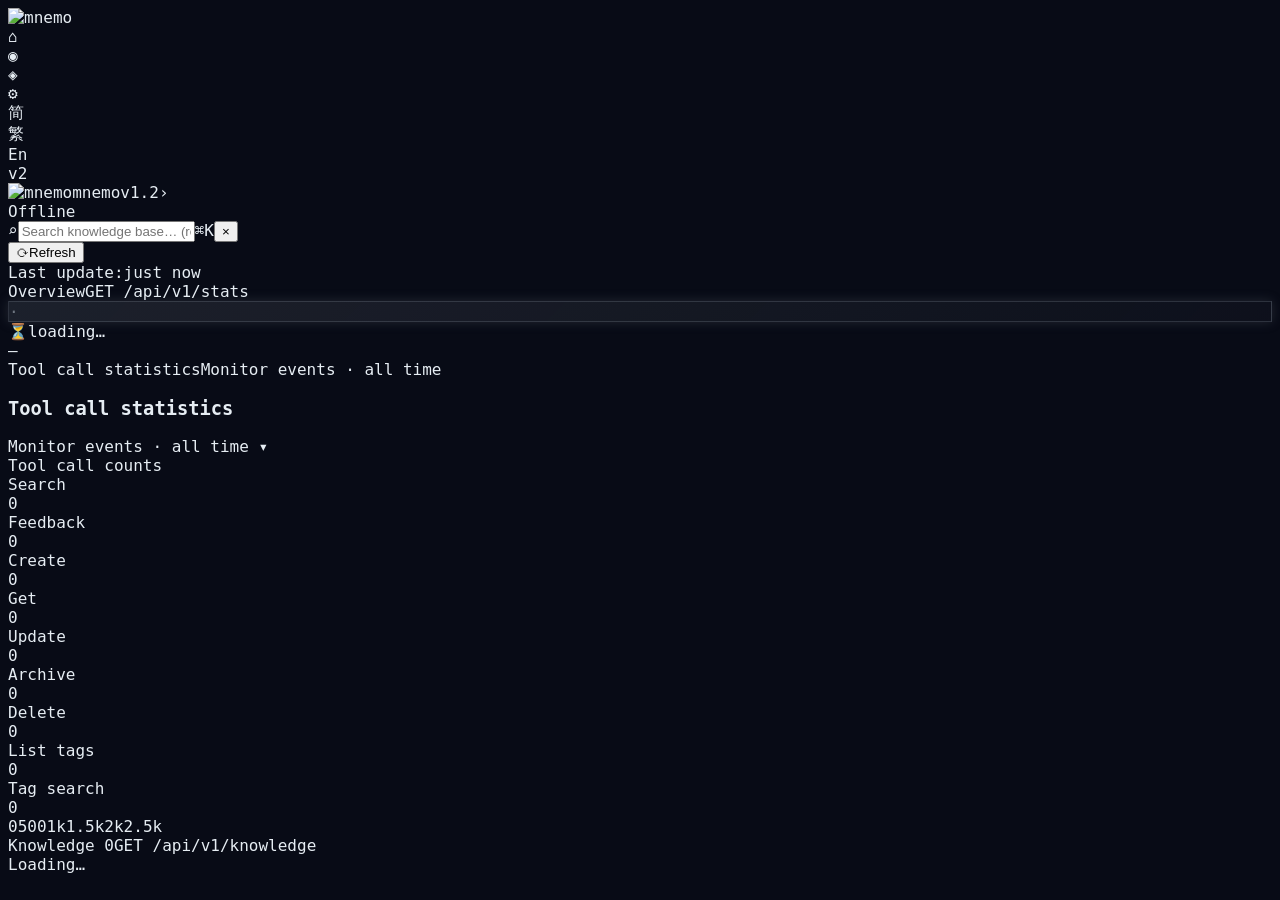
==== docs/demo/viz_v2/index.html @ 7b933497 "feat: mnemo — agent-first local knowledge base (v0.1.0) Zero-infrastructure knowledge base for AI ag" ====
<!DOCTYPE html>
<html lang="zh-CN" class="dark">
<head>
  <meta charset="UTF-8" />
  <meta name="viewport" content="width=device-width, initial-scale=1.0" />
  <title>mnemo · 知识可视化 v2</title>
  <link rel="icon" type="image/png" href="favicon.png">

  <!-- Tailwind Play CDN (零构建) -->
  <script src="https://cdn.tailwindcss.com"></script>
  <script>
    tailwind.config = {
      darkMode: 'class',
      theme: {
        extend: {
          colors: {
            surface: {
              0: '#080b16',
              1: '#0f1225',
              2: '#161a32',
              3: '#1e2340',
            },
            border: {
              DEFAULT: '#1a1f3a',
              strong:  '#2a3060',
              glow:    'rgba(124,58,237,0.3)',
            },
            brand: {
              blue:   '#58a6ff',
              purple: '#a371f7',
              glow:   '#7c3aed',
              pink:   '#ec4899',
            },
            text: {
              0: '#e6edf3',
              1: '#b0b8c8',
              2: '#6b7394',
              3: '#454d6a',
            },
            status: {
              green:  '#3fb950',
              yellow: '#d29922',
              red:    '#f85149',
              gray:   '#6e7681',
            },
          },
          fontFamily: {
            mono: ['JetBrains Mono', 'Fira Code', 'SF Mono', 'Menlo', 'Consolas', 'monospace'],
          },
          boxShadow: {
            'glow':        '0 0 20px rgba(88,166,255,0.15), 0 0 40px rgba(124,58,237,0.1)',
            'glow-sm':     '0 0 8px rgba(88,166,255,0.15)',
            'glow-lg':     '0 0 30px rgba(124,58,237,0.25), 0 0 60px rgba(88,166,255,0.1)',
            'glow-purple': '0 0 20px rgba(163,113,247,0.3)',
            'card':        '0 2px 8px rgba(0,0,0,0.3), 0 0 1px rgba(124,58,237,0.2)',
          },
          dropShadow: {
            'glow': ['0 0 8px rgba(88,166,255,0.6)', '0 0 16px rgba(163,113,247,0.4)'],
          },
          backgroundImage: {
            'gradient-brand':      'linear-gradient(90deg, #58a6ff 0%, #7c3aed 50%, #a371f7 100%)',
            'gradient-brand-v':    'linear-gradient(180deg, #58a6ff 0%, #a371f7 100%)',
            'gradient-brand-soft': 'linear-gradient(90deg, rgba(88,166,255,0.15), rgba(163,113,247,0.15))',
          },
          keyframes: {
            'spin':         { to: { transform: 'rotate(360deg)' } },
            'slide-in':     { from: { transform: 'translateX(20px)', opacity: '0' }, to: { transform: 'translateX(0)', opacity: '1' } },
            'pulse-ring':   { '0%': { transform: 'scale(0.6)', opacity: '1' }, '100%': { transform: 'scale(1.8)', opacity: '0' } },
          },
          animation: {
            'spin-slow':  'spin 0.9s linear infinite',
            'slide-in':   'slide-in 220ms ease-out',
            'pulse-ring': 'pulse-ring 900ms ease-out forwards',
          },
        },
      },
    };
  </script>

  <!-- Tailwind 无法覆盖的：全屏 canvas 定位 / label 层 / 旧类名状态切换 -->
  <style>
    html, body { background: #080b16; color: #e6edf3; font-family: 'JetBrains Mono', 'Fira Code', 'SF Mono', Menlo, Consolas, monospace; }
    * { box-sizing: border-box; }

    /* Graph 2D/3D 全屏容器 —— .show class 由 JS 切；left:56px 给 sidebar 留位 */
    #graph-view, #graph-3d-view {
      position: fixed;
      top: 52px; left: 56px; right: 0; bottom: 0;
      background: #080b16;
      display: none;
    }
    #graph-view.show, #graph-3d-view.show { display: block; }
    #graph-3d-container { width: 100%; height: 100%; }
    #graph-canvas { width: 100%; height: 100%; display: block; cursor: grab; }
    #graph-canvas.dragging { cursor: grabbing; }

    /* 3D label 层 —— 位置由 JS transform 写入 */
    #label-layer {
      position: absolute;
      top: 0; left: 0; right: 0; bottom: 0;
      pointer-events: none;
      overflow: hidden;
      z-index: 35;
    }
    .n-label {
      position: absolute;
      left: 0; top: 0;
      transform: translate3d(-9999px, -9999px, 0);
      font-family: inherit;
      font-size: 10.5px;
      line-height: 1.1;
      color: #e6edf3;
      background: rgba(8,11,22,0.72);
      border-radius: 2px;
      padding: 1px 4px;
      white-space: nowrap;
      will-change: transform, opacity;
      pointer-events: none;
      user-select: none;
    }
    .n-label.hide { display: none; }

    /* spinner（CSS animation） */
    @keyframes spin { to { transform: rotate(360deg); } }
    .spinner {
      display: inline-block; width: 14px; height: 14px;
      border: 2px solid #2a3060;
      border-top-color: #58a6ff;
      border-radius: 50%;
      animation: spin 0.9s linear infinite;
      vertical-align: middle; margin-right: 8px;
    }

    /* Detail panel 滑入 */
    @keyframes slide-in-panel {
      from { transform: translateX(20px); opacity: 0; }
      to   { transform: translateX(0);    opacity: 1; }
    }
    .anim-slide-in { animation: slide-in-panel 220ms ease-out; }

    /* 搜索命中脉冲环（viz_v1 已有，v2 同步） */
    @keyframes pulse-ring {
      0%   { transform: scale(0.6); opacity: 1; }
      100% { transform: scale(1.8); opacity: 0; }
    }

    /* Graph panel collapsed 状态 —— JS 切 .collapsed */
    .graph-panel.collapsed { width: 36px !important; padding: 8px !important; cursor: pointer; }
    .graph-panel.collapsed .gp-body,
    .graph-panel.collapsed .gp-head .gp-title { display: none; }
    .graph-panel.collapsed .gp-toggle { transform: rotate(180deg); }
    .graph-panel.collapsed .gp-collapsed-icon { display: block; }
    .gp-collapsed-icon { display: none; }

    /* 暗色滚动条 */
    ::-webkit-scrollbar { width: 8px; height: 8px; }
    ::-webkit-scrollbar-track { background: #080b16; }
    ::-webkit-scrollbar-thumb { background: #1e2340; border-radius: 4px; }
    ::-webkit-scrollbar-thumb:hover { background: #2a3060; }
  </style>
</head>
<body class="bg-surface-0 text-text-0 font-mono text-[13px] m-0 p-0">
  <div id="app" class="flex min-h-screen"></div>

  <!-- External libs -->
  <script src="/viz/static/nova-dom.umd.min.js"></script>
  <script>if(typeof NovaView==='undefined'){document.write('<script src="nova-dom.umd.min.js"><\/script>');}</script>
  <!-- THREE + 3d-force-graph are injected lazily on first 3D activation (see graph3d/lifecycle.js) -->
  <!-- Saves ~900KB JS + heavy parse cost when the user stays in 2D / list view -->


  <!-- Tier 0: bootstrap + constants + shared state + utils -->
  <script src="js/bootstrap.js"></script>
  <script src="js/constants.js"></script>
  <script src="js/state.js"></script>
  <script src="js/utils.js"></script>

  <!-- i18n (after bootstrap, before components) -->
  <script src="js/i18n/zh-CN.js"></script>
  <script src="js/i18n/zh-TW.js"></script>
  <script src="js/i18n/en.js"></script>
  <script src="js/i18n/index.js"></script>

  <!-- Tier 1: pure helpers -->
  <script src="js/graph2d/color.js"></script>
  <script src="js/graph2d/sprite-cache.js"></script>
  <script src="js/graph3d/style.js"></script>

  <!-- Tier 2: data layer -->
  <script src="js/data-loaders.js"></script>
  <script src="js/detail-actions.js"></script>
  <script src="js/search.js"></script>

  <!-- Tier 3: 2D graph algorithms -->
  <script src="js/graph2d/build.js"></script>
  <script src="js/graph2d/physics.js"></script>
  <script src="js/graph2d/render.js"></script>
  <script src="js/graph2d/loop.js"></script>
  <script src="js/graph2d/diff.js"></script>
  <script src="js/graph2d/interactions.js"></script>
  <script src="js/graph2d/pulses.js"></script>

  <!-- Tier 3: 3D graph stack -->
  <script src="js/graph3d/data.js"></script>
  <script src="js/graph3d/labels.js"></script>
  <script src="js/graph3d/engine.js"></script>
  <script src="js/graph3d/lifecycle.js"></script>

  <!-- Tier 4: polling -->
  <script src="js/polling.js"></script>

  <!-- Tier 5: components (App last = mounts) -->
  <script src="js/components/sidebar.js"></script>
  <script src="js/components/metric-card.js"></script>
  <script src="js/components/dashboard.js"></script>
  <script src="js/components/tool-chart.js"></script>
  <script src="js/components/list.js"></script>
  <script src="js/components/detail-panel.js"></script>
  <script src="js/components/search-bar.js"></script>
  <script src="js/components/topbar.js"></script>
  <script src="js/components/graph-hud.js"></script>
  <script src="js/components/graph-view.js"></script>
  <script src="js/components/app.js"></script>
</body>
</html>
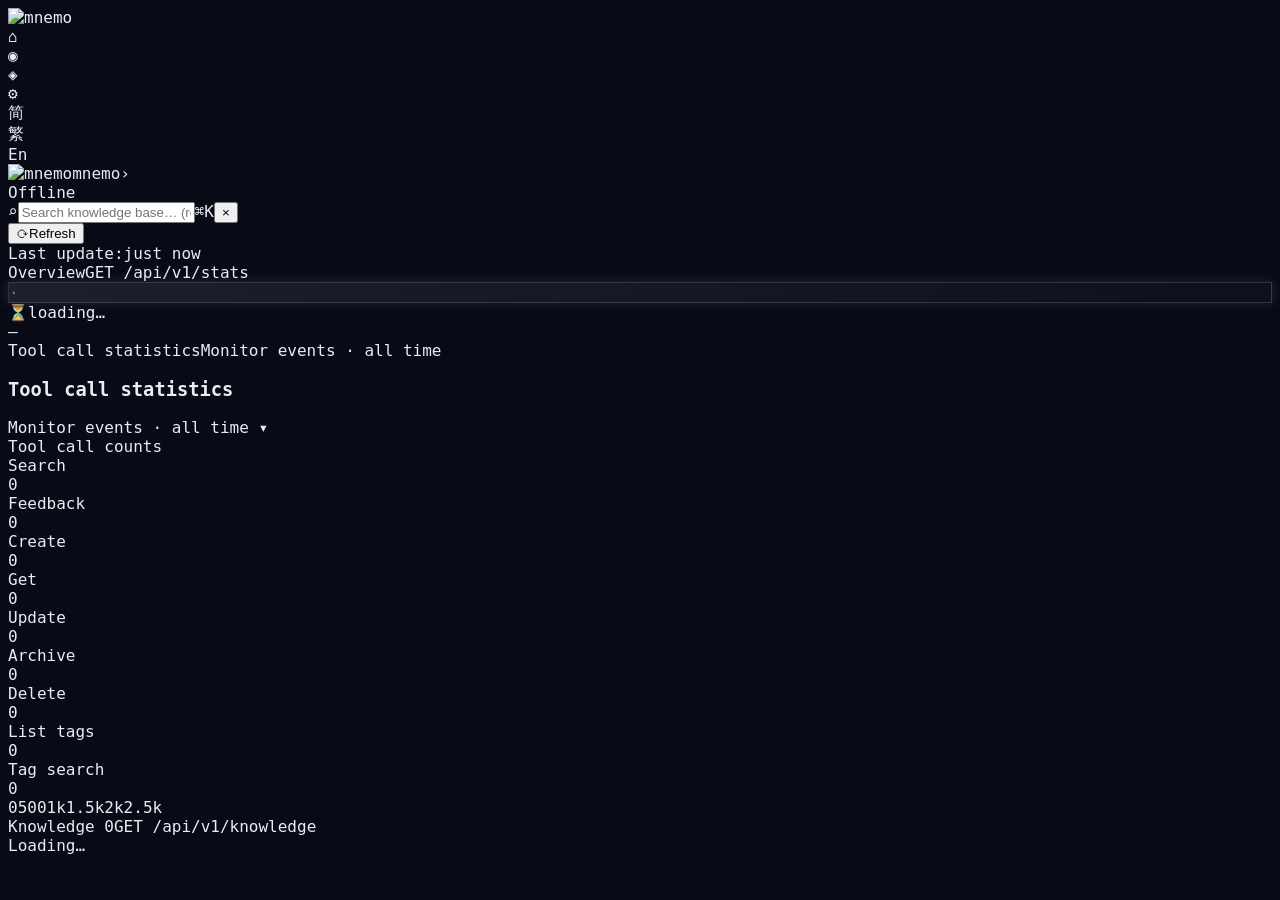
==== commit a1c6c310: "Polish agent-first docs and fix viz edges" ====
--- a/docs/demo/viz_v2/index.html
+++ b/docs/demo/viz_v2/index.html
@@ -3,7 +3,7 @@
 <head>
   <meta charset="UTF-8" />
   <meta name="viewport" content="width=device-width, initial-scale=1.0" />
-  <title>mnemo · 知识可视化 v2</title>
+  <title>mnemo · 知识可视化</title>
   <link rel="icon" type="image/png" href="favicon.png">
 
   <!-- Tailwind Play CDN (零构建) -->
